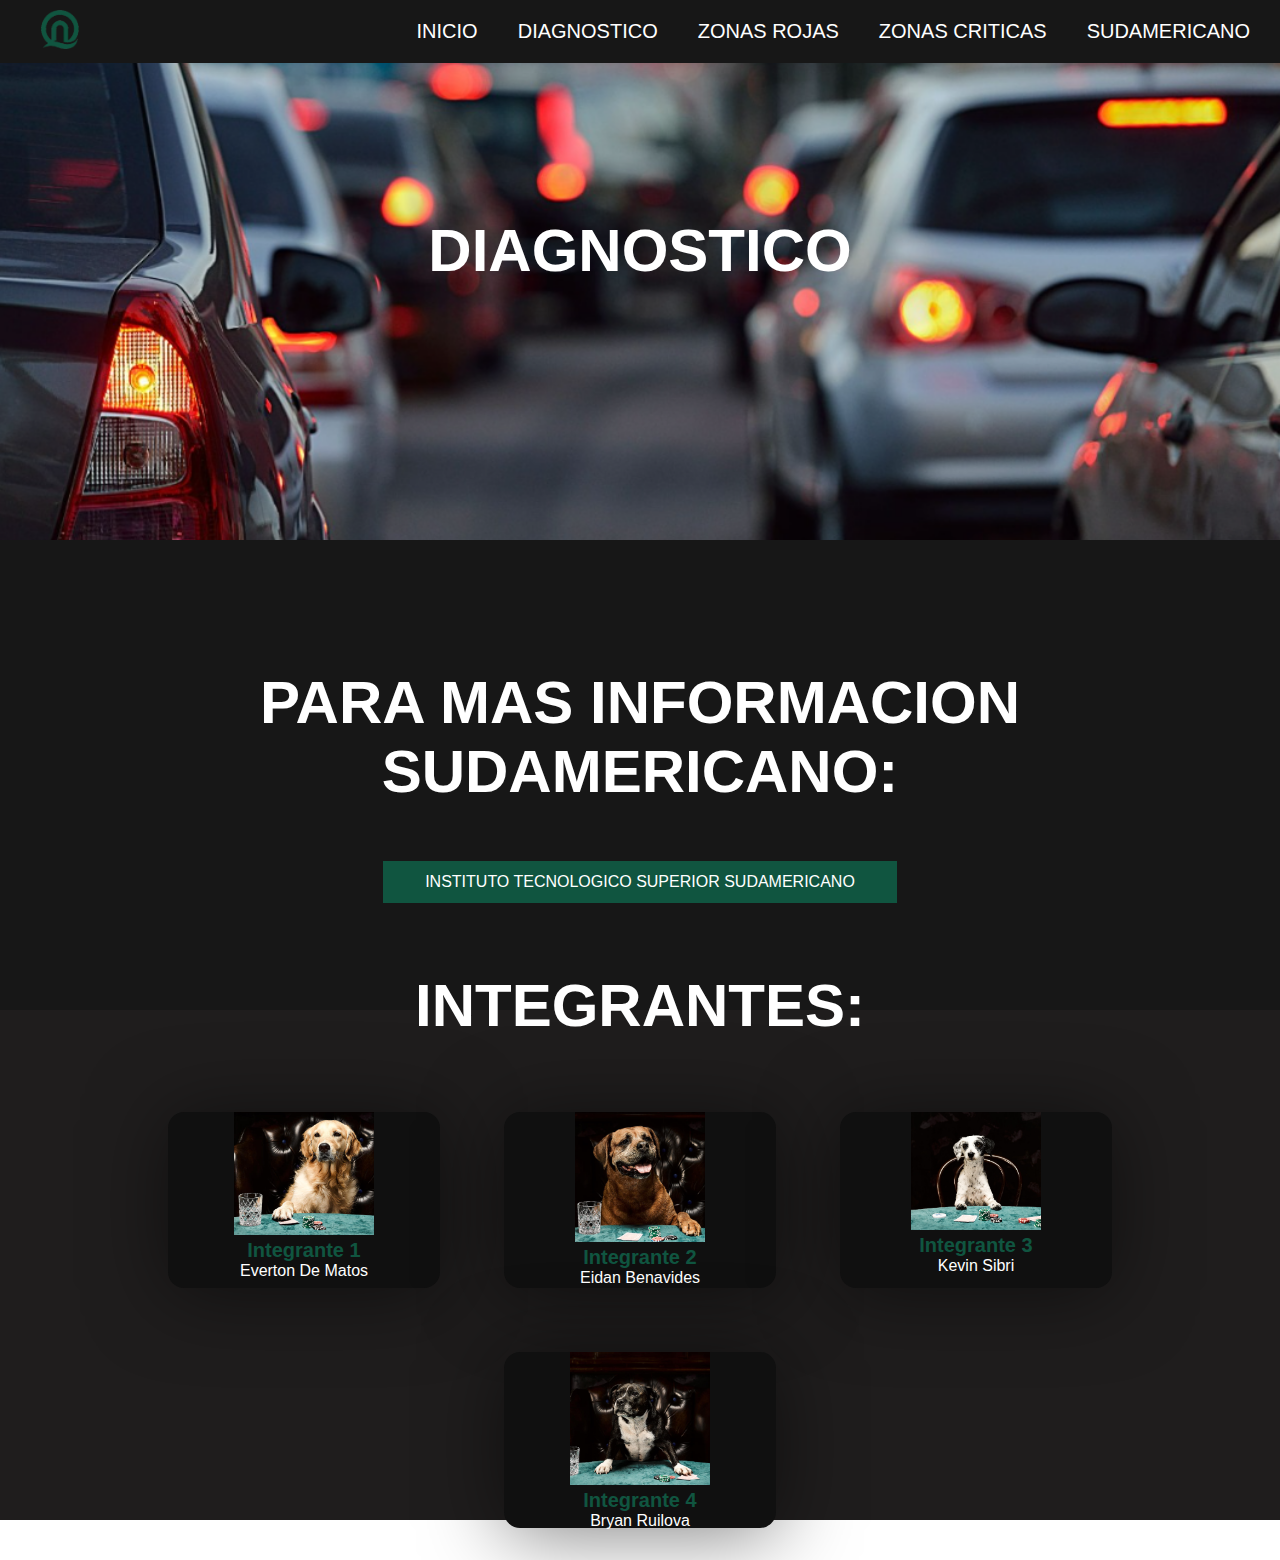
==== diagnostico.html @ e3b90b5e "first commit" ====
<!DOCTYPE html>
<html lang="es">
<head>
    <meta charset="UTF-8">
    <meta http-equiv="X-UA-Compatible" content="IE=edge">
    <meta name="viewport" content="width=device-width, initial-scale=1.0">
    <link rel="stylesheet" href="https://cdnjs.cloudflare.com/ajax/libs/font-awesome/5.15.1/css/all.min.css">
    <link rel="stylesheet" href="style.css">
    <title>Pagina web proyecto 1</title>

</head>
<body>

    <div class="head">

        <div class="logo">
            <img src="logo-removebg-preview.png" width="60px">
            
        </div>

        <nav class="navbar">
            <a href="#">Inicio</a>
            <a href="diagnostico.html">diagnostico</a>
            <a href="#">Zonas rojas</a>
            <a href="#">Zonas criticas</a>
            <a href="#">Sudamericano</a>
        </nav>

    </div>

    <header class="content header">
        <h2 class="title">Diagnostico
          


       

        
    </header>

    

    <section class="content contact">
        <h2 class="title">PARA MAS INFORMACION SUDAMERICANO:</h2>
        <a href="https://sudamericano.edu.ec/" class="btn">INSTITUTO TECNOLOGICO SUPERIOR SUDAMERICANO</a>
        
    </section>
    <section class="content sau">

        <h3 class="title">Integrantes:</h3>
        <div class="box-container">
            
            <div class="box">
                <img src="yo.PNG" width="140px" >
                <h3>Integrante 1 </h3>
                <p>Everton De Matos</p>
            </div>
            <div class="box">
                <img src="Captura.PNG" width="130px">
                <h3>Integrante  2</h3>
                <p>Eidan Benavides</p>
            </div>
            <div class="box">
                <img src="Captura123123.PNG" width="130px">
                <h3>Integrante  3</h3>
                <p>Kevin Sibri</p>
            </div>
             <div class="box">
                <img src="Captura12312312312.PNG" width="140px" >
                <h3>Integrante 4</h3>
                <p>Bryan Ruilova</p>
            </div>

        </div>

    </section>
    
</body>
</html>
---- style.css ----
*{
    margin: 0;
    padding: 0;
    border: 0;
    font-size: 100%;
    vertical-align: baseline;
}

body {
    text-align: center;
    font-family: sans-serif;
}

.head {
    display: flex;
    align-items: center;
    justify-content: space-between;
    height: 63px;
    background: #171717;
    position: fixed;
    width: 100%;
    z-index: 100;
}

.navbar {
    display: flex;
    margin-right: 10px;
}

.logo {
    margin-left: 30px;
}

.logo a {
    text-decoration: none;
    color: #fff;
    text-transform: uppercase;
    font-size: 20px;
}

.navbar a {
    display: block;
    padding: 20px 20px;
    color: #fff;
    text-decoration: none;
    text-transform: uppercase;
    font-size: 20px;
}

.navbar a:hover {
    background: #3f3f3f;
}

.header {
    display: flex;
    justify-content: center;
    align-items: center;

}

.header {
    height: 60vh !important;
    background: url(atras\ xd.PNG) no-repeat center;
    background-size: cover;
}

.title {
    margin-bottom: 40px;
    font-size: 60px;
    font-weight: 600;
    text-transform: uppercase;
    color: #fff;
}

p {
    margin-bottom: 40px;
    font-size: 18px;
    color: #fff;
    padding: 0 100px;
}

.btn {
    display: inline-block;
    margin-top: 15px;
    padding: 10px 40px;
    border: 2px solid #105540;
    color: #fff;
    text-decoration: none;
    background: #105540;
}

.btn:hover {
    background: none;
    
}

.btn-home {
    display: flex;
}

.btn-home a {
    margin: 0 10px;
}


.content {
    height: 50vh;
    display: flex;
    flex-direction: column;
    justify-content: center;
    align-items: center;
}

.sau {
    padding: 30px;
    background: #1f1d1d
}

.box-container {
    display: flex;
    justify-content: center;
    flex-wrap: wrap;
    text-align: center;

}

.box-container .box {
    height: 11rem;
    width: 17rem;
    background: #101010;
    text-align: center;
    border-radius: 1rem;
    box-shadow: 0 .3rem 5rem rgba(0, 0 , 0, .5);
    margin: 2rem;   
}

.box-container .box i {
    height: 3rem;
    width: 3rem;
    line-height: 3rem;
    text-align: center;
    border-radius: 50%;
    color: #fff;
    background: #105540;
    font-size: 2rem;
    margin: 1rem 0;

}

.box-container .box h3 {
    font-size: 20px;
    color: #105540;

}

.box-container .box p {
    padding: 0 15px;
    font-size: 16px;
}

.about {
    background: #171717;
}

.price {
    background: url(atras\ xd.PNG) no-repeat center;
    background-attachment: fixed;
    background-size: cover;
    text-align: center;
}


.contact {
    padding-top: 20px;
    background: #171717;
    padding-bottom: 0;
}


@media (max-width: 768px) {

    .title {
        margin-bottom: 0;
        font-size: 40px;
    }

    .sau {
        height: 100vh;
    }

    .navbar {
        display: none;
    }
   
    
}
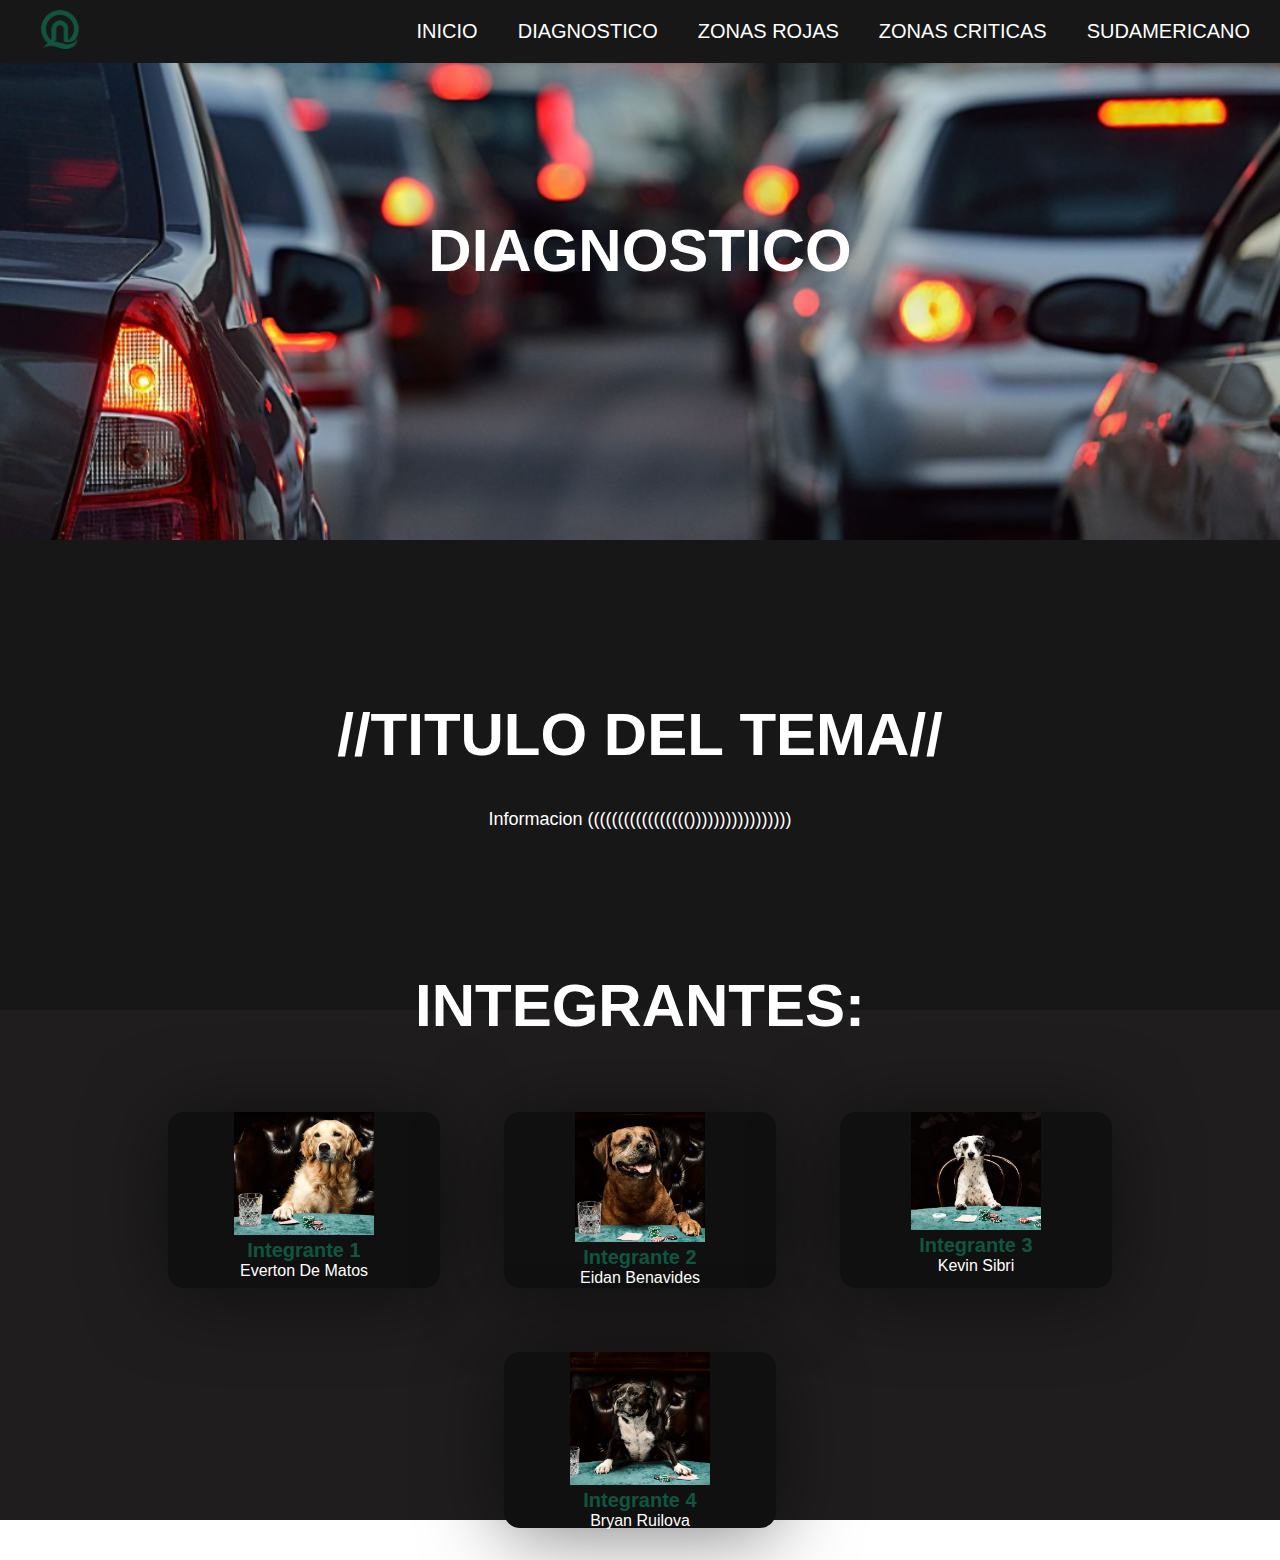
==== commit 2ea8c444: "second commit" ====
--- a/diagnostico.html
+++ b/diagnostico.html
@@ -41,9 +41,12 @@
     
 
     <section class="content contact">
-        <h2 class="title">PARA MAS INFORMACION SUDAMERICANO:</h2>
-        <a href="https://sudamericano.edu.ec/" class="btn">INSTITUTO TECNOLOGICO SUPERIOR SUDAMERICANO</a>
+        <h2 class="title">//titulo del tema//</h2>
         
+        <p>
+
+            Informacion ((((((((((((((((()))))))))))))))))
+        </p>
     </section>
     <section class="content sau">
 
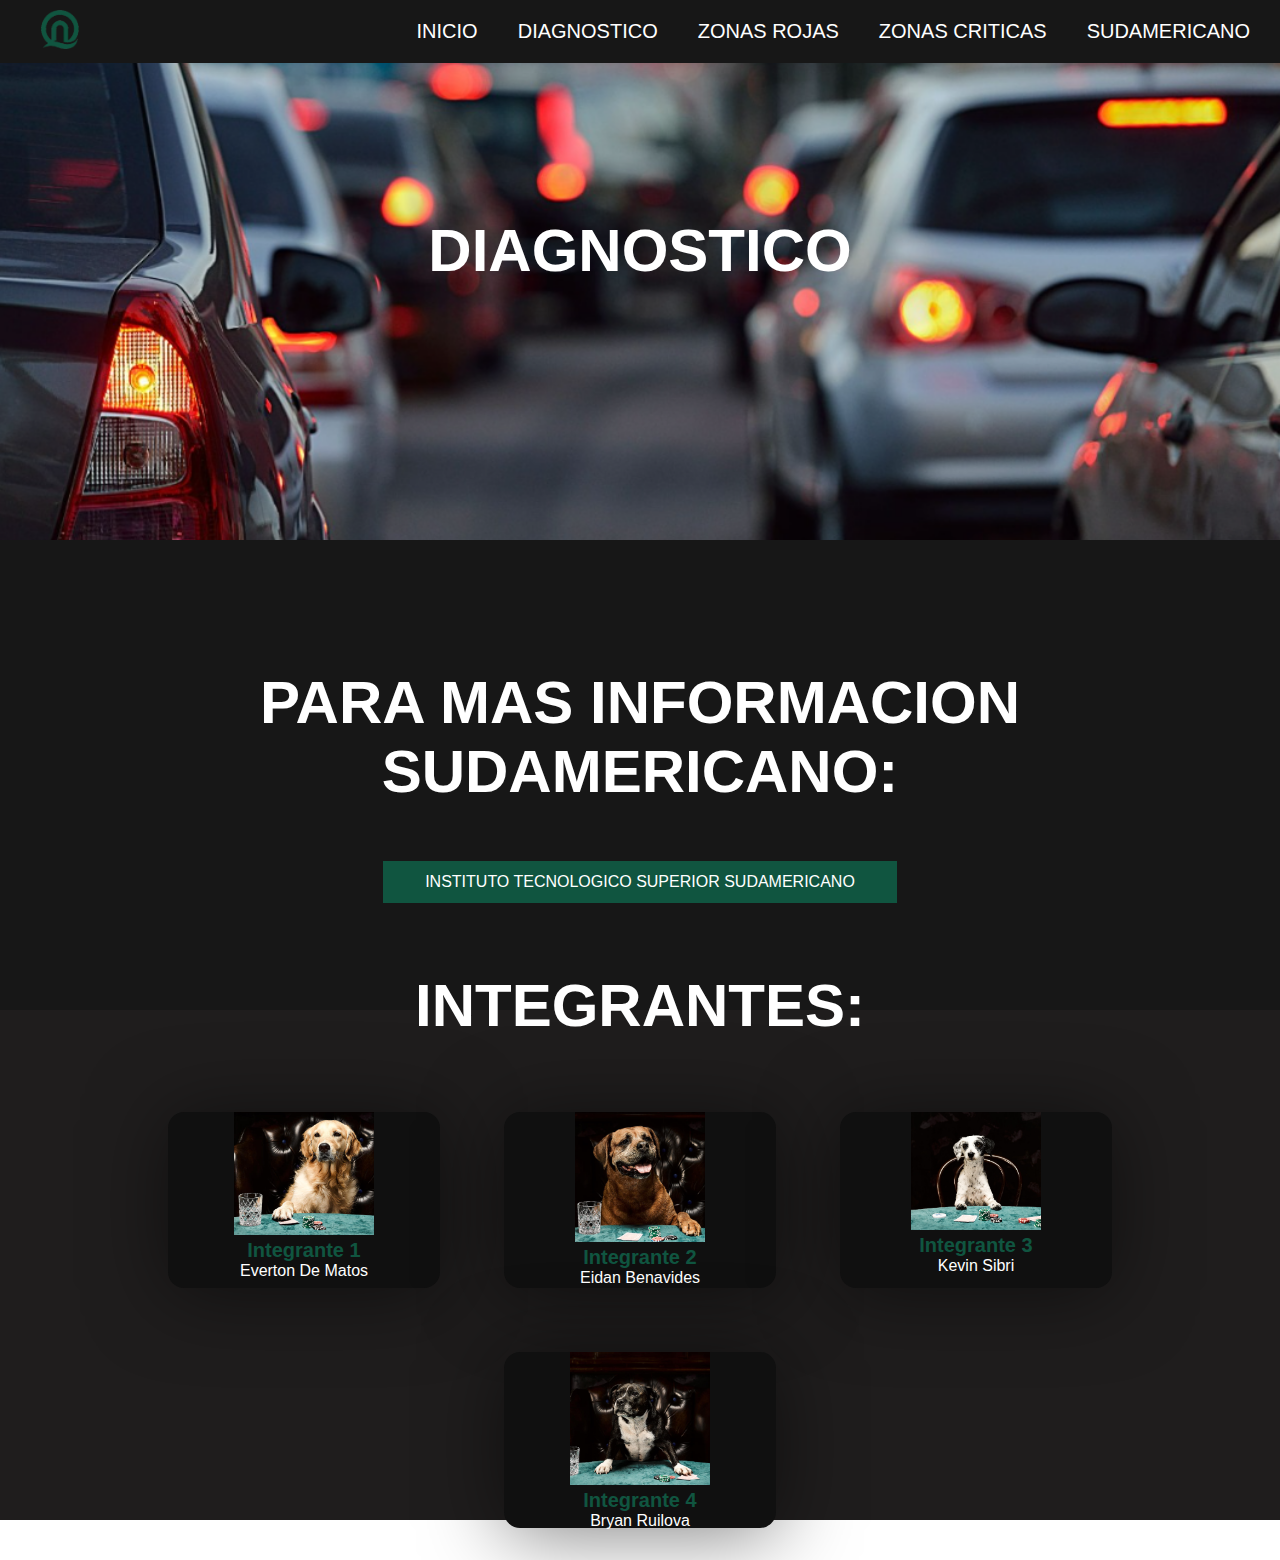
==== commit 2015b48a: "Revert "second commit"" ====
--- a/diagnostico.html
+++ b/diagnostico.html
@@ -41,12 +41,9 @@
     
 
     <section class="content contact">
-        <h2 class="title">//titulo del tema//</h2>
+        <h2 class="title">PARA MAS INFORMACION SUDAMERICANO:</h2>
+        <a href="https://sudamericano.edu.ec/" class="btn">INSTITUTO TECNOLOGICO SUPERIOR SUDAMERICANO</a>
         
-        <p>
-
-            Informacion ((((((((((((((((()))))))))))))))))
-        </p>
     </section>
     <section class="content sau">
 
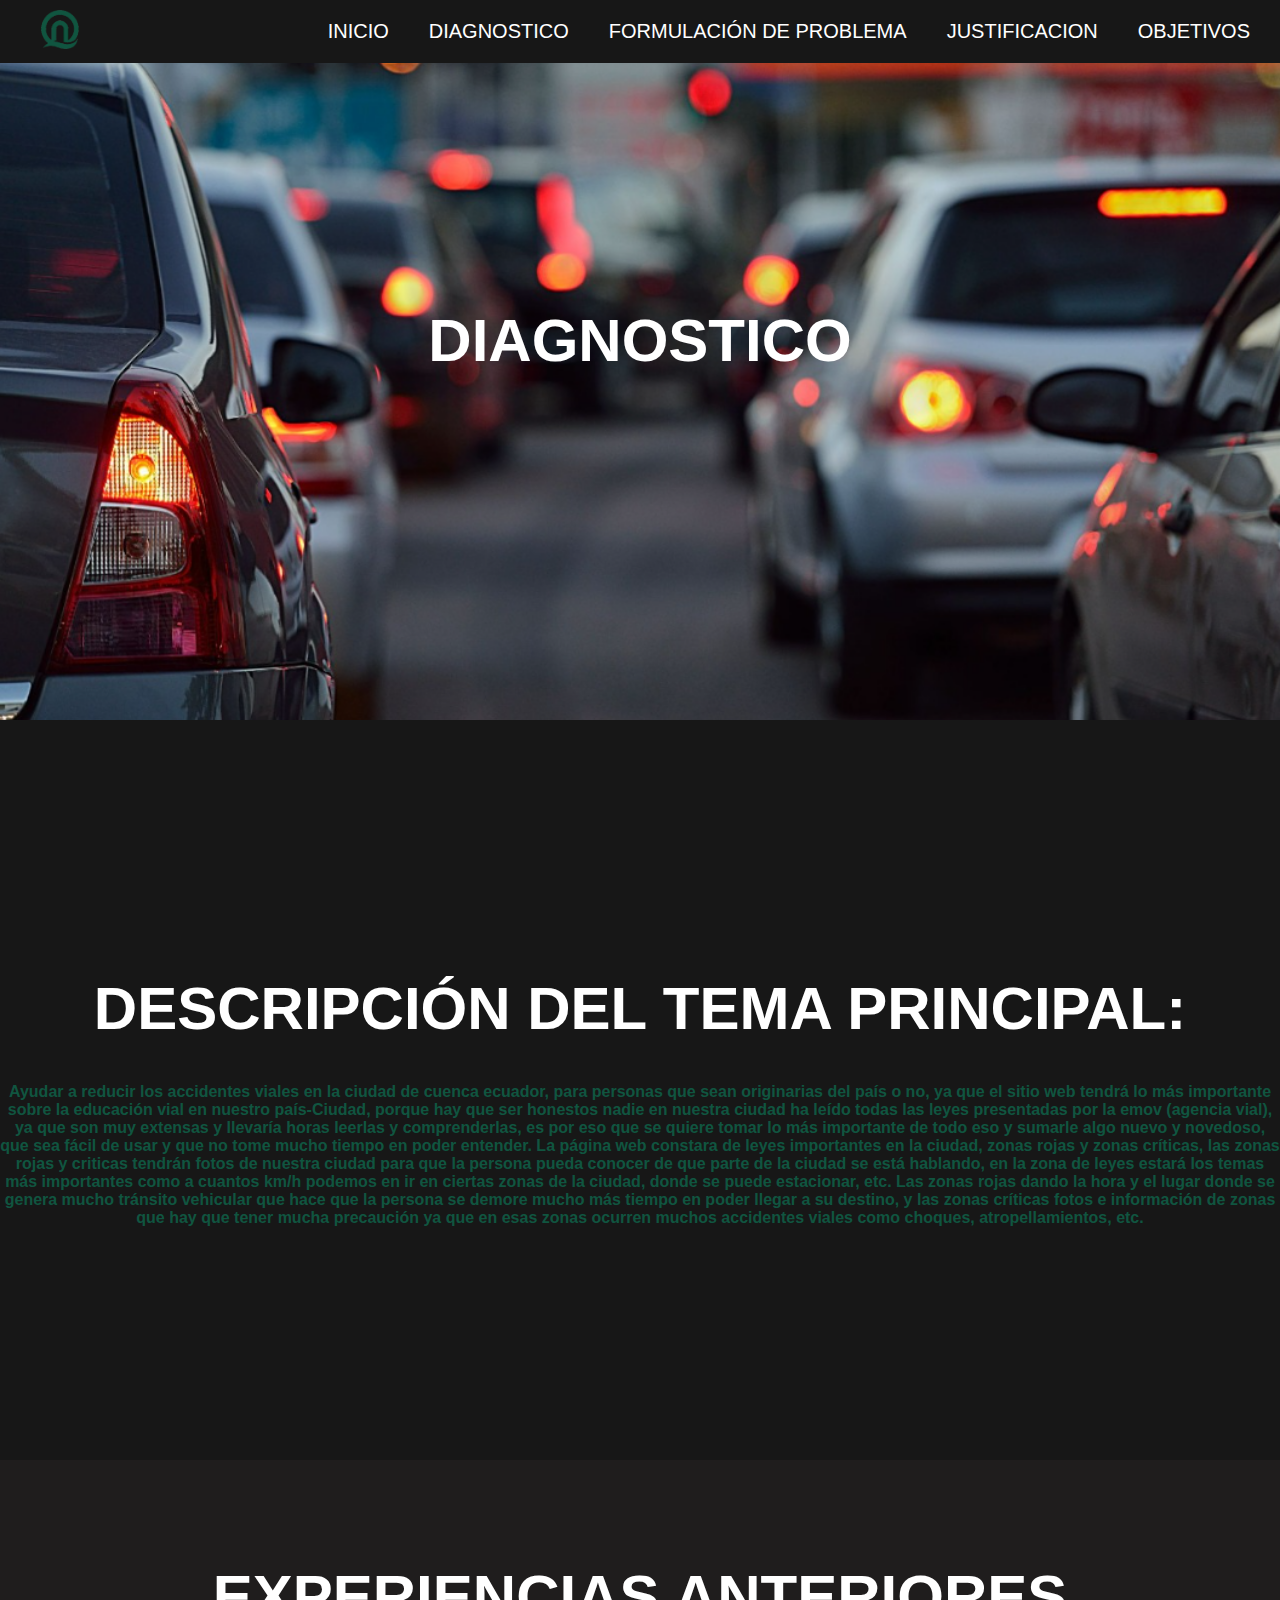
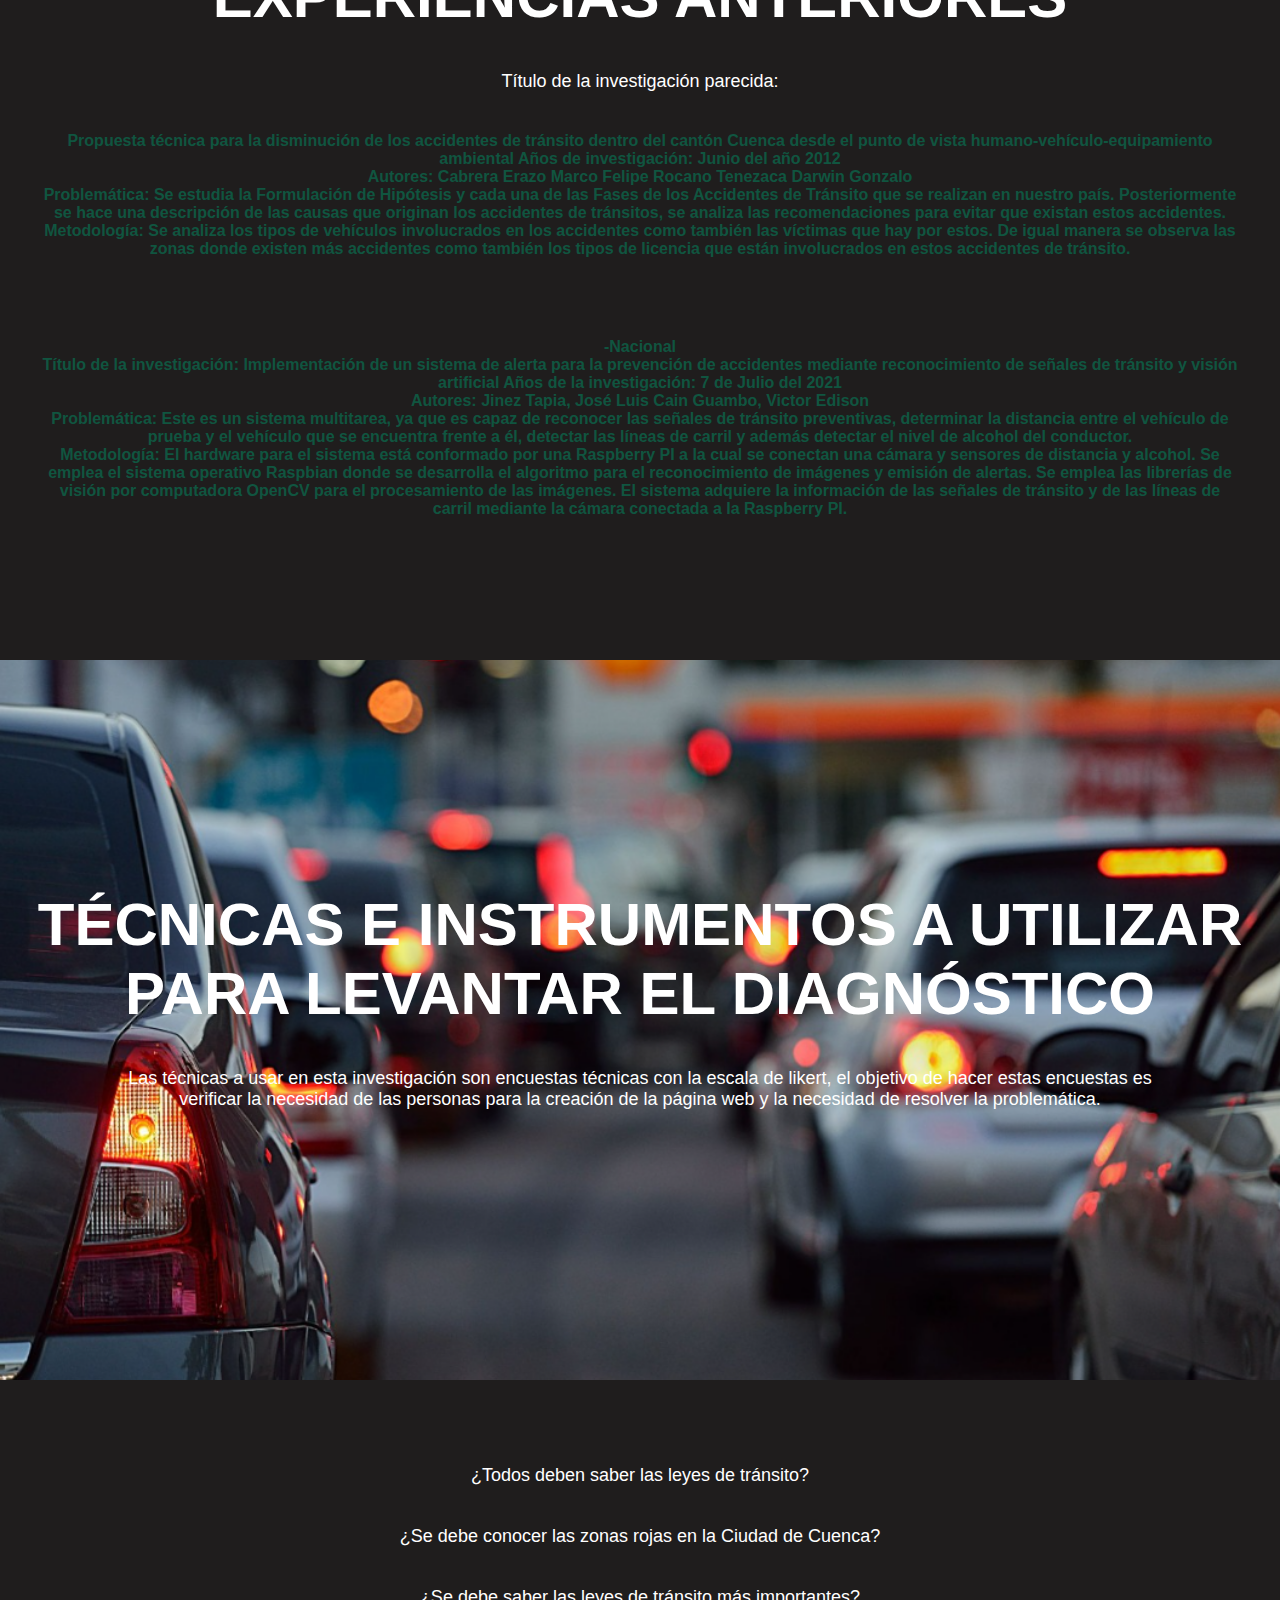
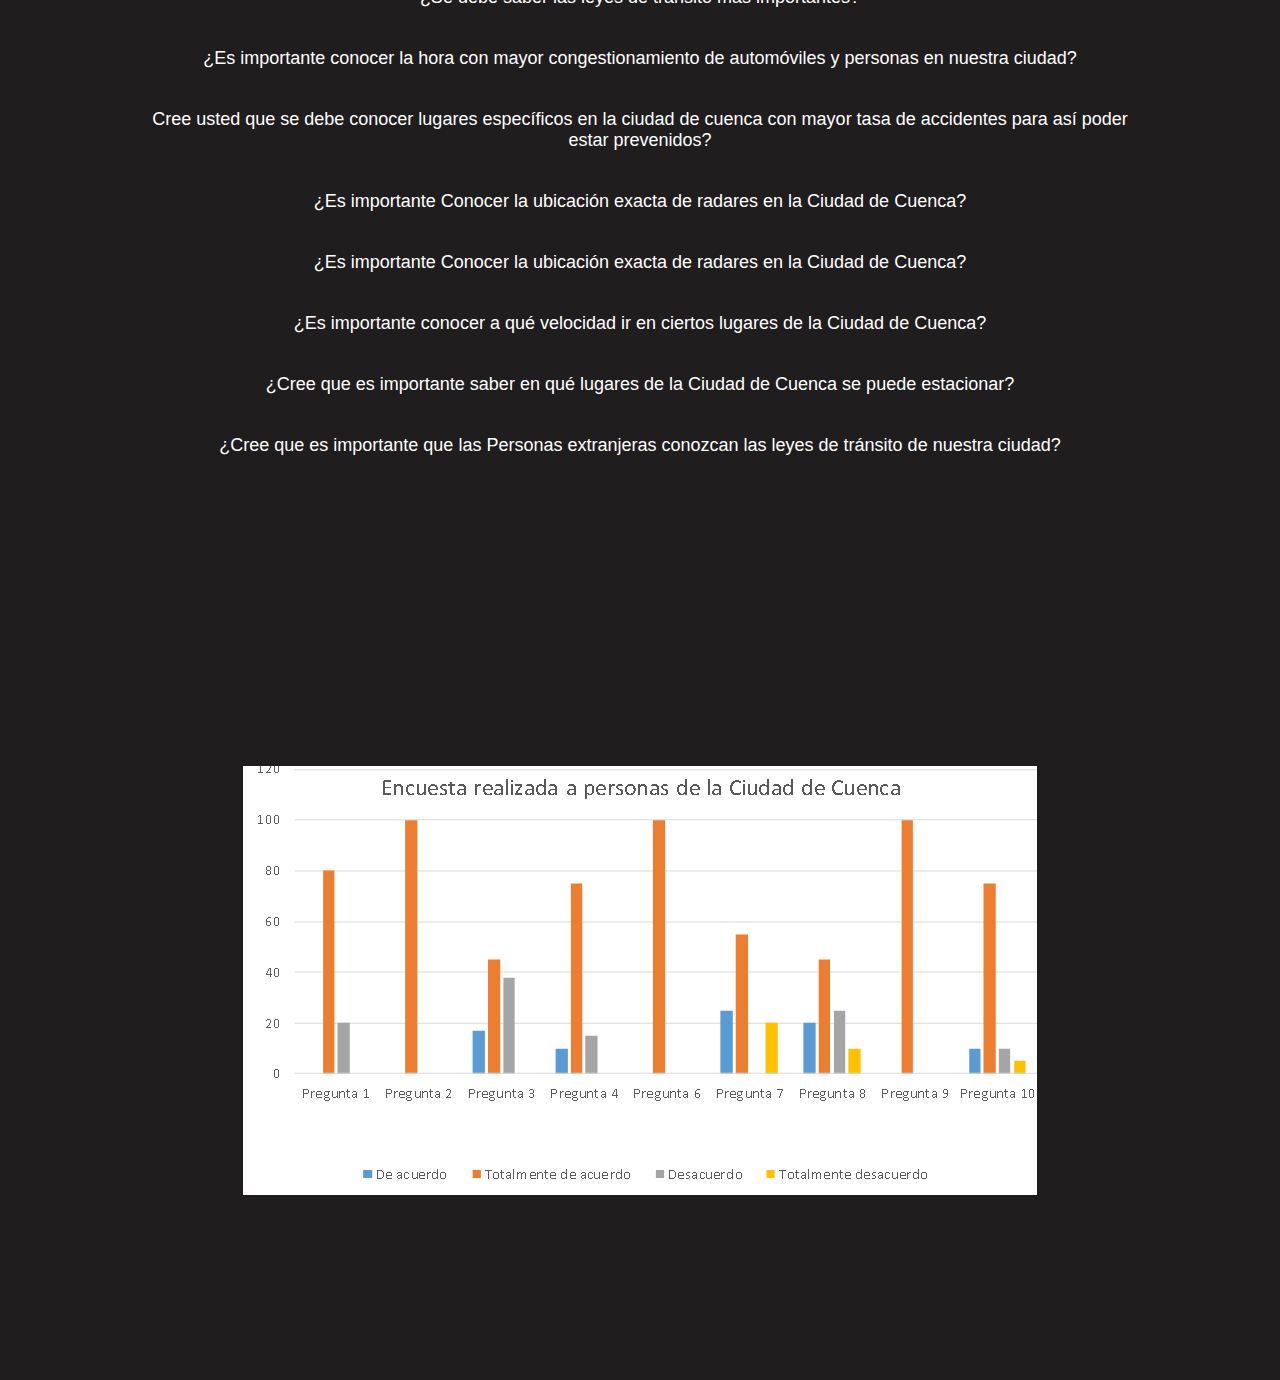
==== commit b8075697: "first commit" ====
--- a/diagnostico.html
+++ b/diagnostico.html
@@ -19,17 +19,18 @@
         </div>
 
         <nav class="navbar">
-            <a href="#">Inicio</a>
+            <a href="index.html">Inicio</a>
             <a href="diagnostico.html">diagnostico</a>
-            <a href="#">Zonas rojas</a>
-            <a href="#">Zonas criticas</a>
-            <a href="#">Sudamericano</a>
+            <a href="problemas.html">Formulación de problema</a>
+            <a href="justificacion.html">Justificacion</a>
+            <a href="objetivos.html">Objetivos</a>
         </nav>
 
     </div>
 
     <header class="content header">
         <h2 class="title">Diagnostico
+        </h2>
           
 
 
@@ -41,39 +42,119 @@
     
 
     <section class="content contact">
-        <h2 class="title">PARA MAS INFORMACION SUDAMERICANO:</h2>
-        <a href="https://sudamericano.edu.ec/" class="btn">INSTITUTO TECNOLOGICO SUPERIOR SUDAMERICANO</a>
         
+        
+        <p>
+
+           <h1 class="title"> Descripción del tema principal:</h1>
+            <h2 style="color: #105540">Ayudar  a reducir los accidentes viales en la ciudad de cuenca ecuador, para personas que sean originarias del país o no, ya que el sitio web tendrá lo más importante sobre la educación vial en nuestro país-Ciudad, porque hay que ser honestos nadie en nuestra ciudad ha leído todas las leyes presentadas por la emov (agencia vial), ya que son muy extensas y llevaría horas leerlas y comprenderlas, es por eso que se quiere tomar lo más importante de todo eso y sumarle algo nuevo y novedoso, que sea fácil de usar y que no tome mucho tiempo en poder entender.
+                La página web constara de leyes importantes en la ciudad, zonas rojas y zonas críticas, las zonas rojas y criticas tendrán fotos de nuestra ciudad para que la persona pueda conocer de que parte de la ciudad se está hablando, en la zona de leyes estará los temas más importantes como a cuantos km/h podemos en ir en ciertas zonas de la ciudad, donde se puede estacionar, etc. Las zonas rojas dando la hora y el lugar donde se genera mucho tránsito vehicular que hace que la persona se demore mucho más tiempo en poder llegar a su destino, y las zonas críticas fotos e información de zonas que hay que tener mucha precaución ya que en esas zonas ocurren muchos accidentes viales como choques, atropellamientos, etc.
+            </h2>
+        
+        </p>
+
+    </section>
+
+
+
+    <section class="content sau">
+        <h1 class="title">Experiencias anteriores </h1>
+        
+        <p>
+            
+
+            Título de la investigación parecida: 
+            <hr>
+           <h1 style="color: #105540"> Propuesta técnica para la disminución de los accidentes de tránsito dentro del cantón Cuenca desde el punto de vista humano-vehículo-equipamiento ambiental
+            Años de investigación:
+            Junio del año 2012
+            <hr>
+            
+            Autores:
+            
+            Cabrera Erazo Marco Felipe
+            Rocano Tenezaca Darwin Gonzalo
+            <hr>
+            
+            Problemática:
+            Se estudia la Formulación de Hipótesis y cada una de las Fases de los Accidentes de Tránsito que se realizan en nuestro país. Posteriormente se hace una descripción de las causas que originan los accidentes de tránsitos, se analiza las recomendaciones para evitar que existan estos accidentes.
+            <hr>
+            Metodología:
+            Se analiza los tipos de vehículos involucrados en los accidentes como también las víctimas que hay por estos. De igual manera se observa las zonas donde existen más accidentes como también los tipos de licencia que están involucrados en estos accidentes de tránsito.
+            <hr>
+            </h1>          
+        </p>
+        <p>
+            <h2 style="color: #105540">
+            -Nacional
+            <hr>
+            Título de la investigación: Implementación de un sistema de alerta para la prevención de accidentes mediante reconocimiento de señales de tránsito y visión artificial
+            Años de la investigación: 7 de Julio del 2021
+            <hr>
+            Autores: 
+            Jinez Tapia, José Luis
+            Cain Guambo, Victor Edison
+            <hr>
+            Problemática:
+            Este es un sistema multitarea, ya que es capaz de reconocer las señales de tránsito preventivas, determinar la distancia entre el vehículo de prueba y el vehículo que se encuentra frente a él, detectar las líneas de carril y además detectar el nivel de alcohol del conductor.
+            <hr>
+            Metodología:
+            El hardware para el sistema está conformado por una Raspberry PI a la cual se conectan una cámara y sensores de distancia y alcohol. Se emplea el sistema operativo Raspbian donde se desarrolla el algoritmo para el reconocimiento de imágenes y emisión de alertas. Se emplea las librerías de visión por computadora OpenCV para el procesamiento de las imágenes. El sistema adquiere la información de las señales de tránsito y de las líneas de carril mediante la cámara conectada a la Raspberry PI.
+            </h2>
+        </p>
+
+    </section>
+    <header class="content header">
+        <h2 class="title">
+            Técnicas e instrumentos a utilizar para levantar el diagnóstico
+        </h2>
+
+
+        <p>
+            Las técnicas a usar en esta investigación son encuestas técnicas con la escala de likert, el objetivo de hacer estas encuestas es verificar la necesidad de las personas para la creación de la página web y la necesidad de resolver la problemática.
+        </p>
+
+    </header>
+    <section class="content sau">
+        <p>
+            ¿Todos deben saber las leyes de tránsito?
+        </p>
+        <p>
+        ¿Se debe conocer las zonas rojas en la Ciudad de Cuenca?
+        </p>
+        <p>
+            ¿Se debe saber las leyes de tránsito más importantes?
+        </p>
+        <p>
+            ¿Es importante conocer la hora con mayor congestionamiento de automóviles y personas en nuestra ciudad?
+         </p>
+         <p>
+            Cree usted que se debe conocer lugares específicos en la ciudad de cuenca con mayor tasa de accidentes para así poder estar prevenidos?
+         </p>
+         <p>
+            ¿Es importante Conocer la ubicación exacta de radares en la Ciudad de Cuenca?
+         </p>
+         <p>
+            ¿Es importante Conocer la ubicación exacta de radares en la Ciudad de Cuenca?
+         </p>
+         <p>
+            ¿Es importante conocer a qué velocidad ir en ciertos lugares de la Ciudad de Cuenca?
+         </p>
+         <p>
+            ¿Cree que es importante saber  en qué lugares de la Ciudad de Cuenca se puede estacionar?
+         </p>
+         <p>
+            ¿Cree que es importante que las Personas extranjeras conozcan las leyes de tránsito de nuestra ciudad?
+         </p>
+        
+        
+        
+
     </section>
     <section class="content sau">
-
-        <h3 class="title">Integrantes:</h3>
-        <div class="box-container">
-            
-            <div class="box">
-                <img src="yo.PNG" width="140px" >
-                <h3>Integrante 1 </h3>
-                <p>Everton De Matos</p>
-            </div>
-            <div class="box">
-                <img src="Captura.PNG" width="130px">
-                <h3>Integrante  2</h3>
-                <p>Eidan Benavides</p>
-            </div>
-            <div class="box">
-                <img src="Captura123123.PNG" width="130px">
-                <h3>Integrante  3</h3>
-                <p>Kevin Sibri</p>
-            </div>
-             <div class="box">
-                <img src="Captura12312312312.PNG" width="140px" >
-                <h3>Integrante 4</h3>
-                <p>Bryan Ruilova</p>
-            </div>
-
-        </div>
-
-    </section>
+         
+    <img src="Captura web.PNG" alt="">
+    
     
 </body>
 </html>--- a/style.css
+++ b/style.css
@@ -59,7 +59,7 @@
 }
 
 .header {
-    height: 60vh !important;
+    height: 60vh ;
     background: url(atras\ xd.PNG) no-repeat center;
     background-size: cover;
 }
@@ -104,7 +104,7 @@
 
 
 .content {
-    height: 50vh;
+    height: 80vh;
     display: flex;
     flex-direction: column;
     justify-content: center;
@@ -112,7 +112,7 @@
 }
 
 .sau {
-    padding: 30px;
+    padding: 40px;
     background: #1f1d1d
 }
 
